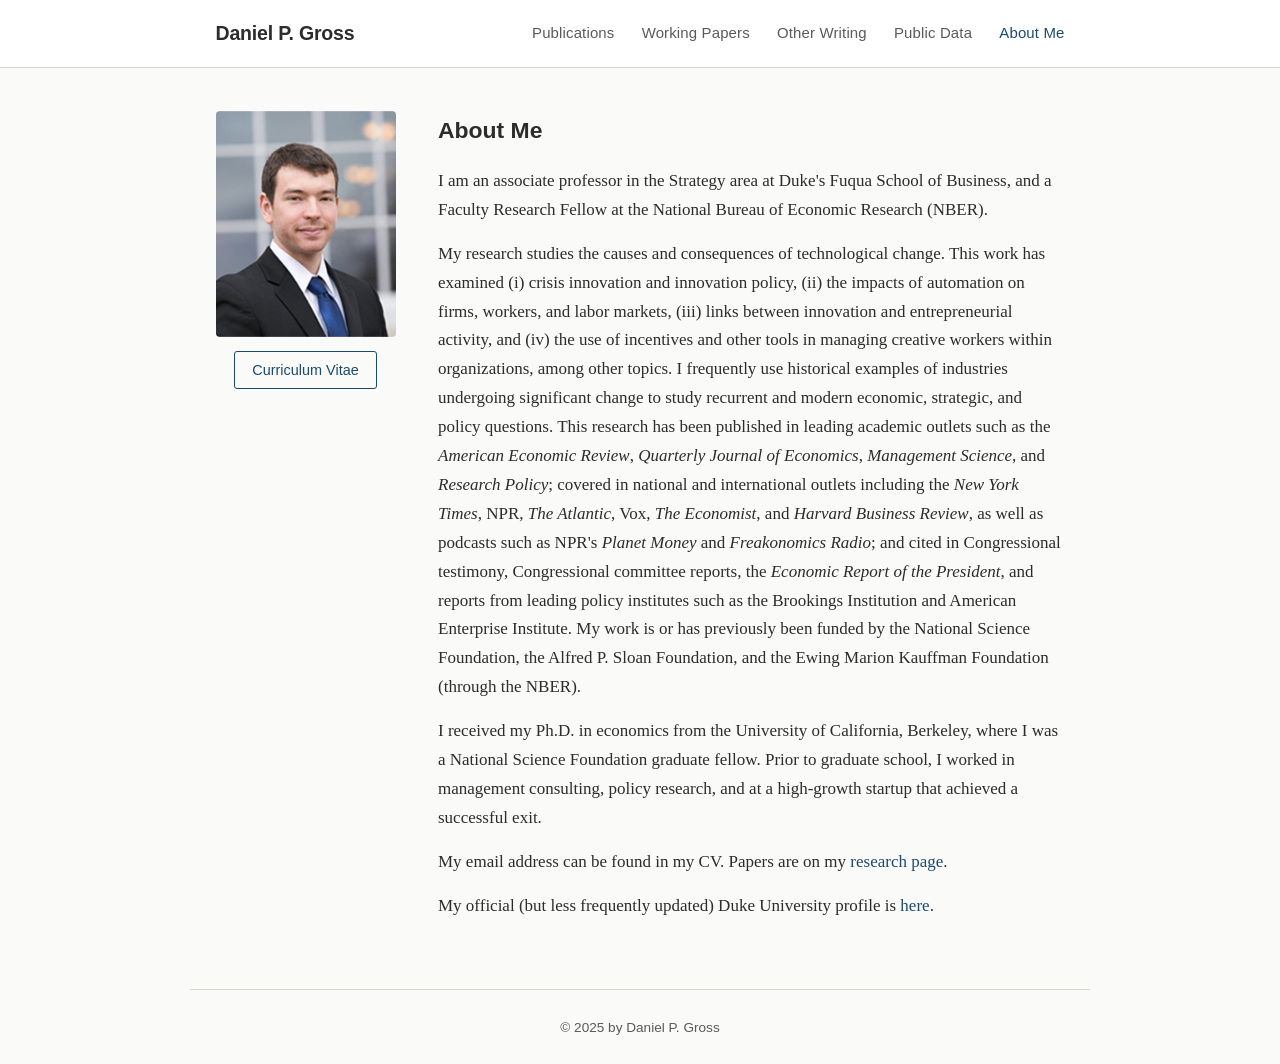
==== index.html @ e5d7f364 "Add files via upload" ====
<!DOCTYPE html>
<html lang="en">
<head>
    <meta charset="UTF-8">
    <meta name="viewport" content="width=device-width, initial-scale=1.0">
    <title>Daniel P. Gross | Duke University Fuqua School of Business</title>
    <link rel="stylesheet" href="style.css">
</head>
<body>
    <header>
        <div class="header-inner">
            <a href="index.html" class="site-title">Daniel P. Gross</a>
            <nav>
                <button class="nav-toggle" aria-label="Toggle navigation">&#9776;</button>
                <ul class="nav-links">
                    <li><a href="publications.html">Publications</a></li>
                    <li><a href="workingpapers.html">Working Papers</a></li>
                    <li><a href="otherwriting.html">Other Writing</a></li>
                    <li><a href="publicdata.html">Public Data</a></li>
                    <li><a href="index.html" class="active">About Me</a></li>
                </ul>
            </nav>
        </div>
    </header>

    <main>
        <section class="about">
            <div class="about-sidebar">
                <img src="photo.jpg" alt="Daniel P. Gross" class="headshot">
                <a href="https://www.dropbox.com/s/mn2ymehuyh97z48/cv_gross.pdf?dl=0" class="cv-link">Curriculum Vitae</a>
            </div>
            <div class="about-text">
                <h2>About Me</h2>
                <p>I am an associate professor in the Strategy area at Duke's Fuqua School of Business, and a Faculty Research Fellow at the National Bureau of Economic Research (NBER).</p>

                <p>My research studies the causes and consequences of technological change. This work has examined (i) crisis innovation and innovation policy, (ii) the impacts of automation on firms, workers, and labor markets, (iii) links between innovation and entrepreneurial activity, and (iv) the use of incentives and other tools in managing creative workers within organizations, among other topics. I frequently use historical examples of industries undergoing significant change to study recurrent and modern economic, strategic, and policy questions. This research has been published in leading academic outlets such as the <em>American Economic Review</em>, <em>Quarterly Journal of Economics</em>, <em>Management Science</em>, and <em>Research Policy</em>; covered in national and international outlets including the <em>New York Times</em>, NPR, <em>The Atlantic</em>, Vox, <em>The Economist</em>, and <em>Harvard Business Review</em>, as well as podcasts such as NPR's <em>Planet Money</em> and <em>Freakonomics Radio</em>; and cited in Congressional testimony, Congressional committee reports, the <em>Economic Report of the President</em>, and reports from leading policy institutes such as the Brookings Institution and American Enterprise Institute. My work is or has previously been funded by the National Science Foundation, the Alfred P. Sloan Foundation, and the Ewing Marion Kauffman Foundation (through the NBER).</p>

                <p>I received my Ph.D. in economics from the University of California, Berkeley, where I was a National Science Foundation graduate fellow. Prior to graduate school, I worked in management consulting, policy research, and at a high-growth startup that achieved a successful exit.</p>

                <p>My email address can be found in my CV. Papers are on my <a href="publications.html">research page</a>.</p>

                <p>My official (but less frequently updated) Duke University profile is <a href="https://www.fuqua.duke.edu/faculty/daniel-gross">here</a>.</p>
            </div>
        </section>
    </main>

    <footer>
        <p>&copy; 2025 by Daniel P. Gross</p>
    </footer>

    <script>
        document.querySelector('.nav-toggle').addEventListener('click', function() {
            document.querySelector('.nav-links').classList.toggle('open');
        });
    </script>
</body>
</html>
---- style.css ----
/* ── Reset & Base ── */
*, *::before, *::after { margin: 0; padding: 0; box-sizing: border-box; }

:root {
    --color-bg: #fafaf8;
    --color-text: #2c2c2c;
    --color-text-secondary: #5a5a5a;
    --color-accent: #1a4a6e;
    --color-accent-hover: #0d3350;
    --color-border: #d8d5cf;
    --color-header-bg: #ffffff;
    --color-card-bg: #ffffff;
    --font-body: 'Source Serif 4', 'Georgia', serif;
    --font-heading: 'DM Sans', 'Helvetica Neue', sans-serif;
    --max-width: 900px;
}

@import url('https://fonts.googleapis.com/css2?family=Source+Serif+4:ital,opsz,wght@0,8..60,300;0,8..60,400;0,8..60,600;1,8..60,400&family=DM+Sans:wght@400;500;600&display=swap');

html { font-size: 17px; scroll-behavior: smooth; }
body {
    font-family: var(--font-body);
    color: var(--color-text);
    background: var(--color-bg);
    line-height: 1.7;
    -webkit-font-smoothing: antialiased;
}

a {
    color: var(--color-accent);
    text-decoration: none;
    border-bottom: 1px solid transparent;
    transition: border-color 0.2s;
}
a:hover { border-bottom-color: var(--color-accent); }

/* ── Header ── */
header {
    background: var(--color-header-bg);
    border-bottom: 1px solid var(--color-border);
    position: sticky;
    top: 0;
    z-index: 100;
}
.header-inner {
    max-width: var(--max-width);
    margin: 0 auto;
    padding: 1rem 1.5rem;
    display: flex;
    align-items: center;
    justify-content: space-between;
    gap: 1.5rem;
}
.site-title {
    font-family: var(--font-heading);
    font-weight: 600;
    font-size: 1.15rem;
    color: var(--color-text);
    white-space: nowrap;
    border-bottom: none;
    letter-spacing: -0.01em;
}
.site-title:hover { color: var(--color-accent); border-bottom: none; }

nav .nav-links {
    list-style: none;
    display: flex;
    gap: 1.6rem;
    align-items: center;
}
nav .nav-links li a {
    font-family: var(--font-heading);
    font-size: 0.88rem;
    font-weight: 500;
    color: var(--color-text-secondary);
    letter-spacing: 0.01em;
    border-bottom: none;
    padding-bottom: 2px;
    transition: color 0.2s;
}
nav .nav-links li a:hover,
nav .nav-links li a.active {
    color: var(--color-accent);
}

.nav-toggle {
    display: none;
    background: none;
    border: none;
    font-size: 1.4rem;
    cursor: pointer;
    color: var(--color-text);
}

/* ── Main ── */
main {
    max-width: var(--max-width);
    margin: 0 auto;
    padding: 2.5rem 1.5rem 4rem;
}

/* ── About Page ── */
.about {
    display: flex;
    gap: 2.5rem;
    align-items: flex-start;
}
.about-sidebar {
    flex-shrink: 0;
    text-align: center;
}
.headshot {
    width: 180px;
    height: auto;
    border-radius: 4px;
    display: block;
    margin-bottom: 0.8rem;
}
.cv-link {
    font-family: var(--font-heading);
    font-size: 0.85rem;
    font-weight: 500;
    display: inline-block;
    padding: 0.35rem 1rem;
    border: 1px solid var(--color-accent);
    border-radius: 3px;
    color: var(--color-accent);
    transition: background 0.2s, color 0.2s;
}
.cv-link:hover {
    background: var(--color-accent);
    color: #fff;
    border-bottom-color: var(--color-accent);
}

.about-text h2 {
    font-family: var(--font-heading);
    font-size: 1.35rem;
    font-weight: 600;
    margin-bottom: 1rem;
    color: var(--color-text);
}
.about-text p { margin-bottom: 0.9rem; }
.about-text p:last-child { margin-bottom: 0; }

/* ── Section Headings (Publications, etc.) ── */
.page-heading {
    font-family: var(--font-heading);
    font-size: 1.35rem;
    font-weight: 600;
    margin-bottom: 0.4rem;
    color: var(--color-text);
}

.section-heading {
    font-family: var(--font-heading);
    font-size: 1.05rem;
    font-weight: 600;
    color: var(--color-accent);
    margin-top: 2.2rem;
    margin-bottom: 1.2rem;
    padding-bottom: 0.35rem;
    border-bottom: 2px solid var(--color-border);
}

.section-intro {
    margin-bottom: 1.5rem;
    color: var(--color-text-secondary);
    font-size: 0.95rem;
}
.section-intro a { font-size: 0.95rem; }

/* ── Paper List ── */
.paper {
    margin-bottom: 1.6rem;
    padding-left: 0;
}
.paper-title {
    font-weight: 600;
    font-size: 0.97rem;
    line-height: 1.5;
}
.paper-title a { border-bottom: 1px solid var(--color-border); }
.paper-title a:hover { border-bottom-color: var(--color-accent); }
.paper-authors {
    font-size: 0.9rem;
    color: var(--color-text-secondary);
    margin-top: 0.15rem;
}
.paper-venue {
    font-size: 0.9rem;
    color: var(--color-text-secondary);
    font-style: italic;
    margin-top: 0.1rem;
}
.paper-extra {
    font-size: 0.85rem;
    color: var(--color-text-secondary);
    margin-top: 0.25rem;
    line-height: 1.6;
}
.paper-extra a {
    font-size: 0.85rem;
}

/* ── Data List ── */
.data-item {
    margin-bottom: 1.4rem;
}
.data-item .data-title {
    font-weight: 600;
    font-size: 0.97rem;
}
.data-item .data-title a {
    border-bottom: 1px solid var(--color-border);
}
.data-item .data-title a:hover {
    border-bottom-color: var(--color-accent);
}
.data-item .data-source {
    font-size: 0.88rem;
    color: var(--color-text-secondary);
    margin-top: 0.1rem;
}
.data-item .data-authors {
    font-size: 0.88rem;
    color: var(--color-text-secondary);
}

/* ── Projects in Progress ── */
.projects-list {
    list-style: disc;
    padding-left: 1.4rem;
    color: var(--color-text-secondary);
    font-size: 0.95rem;
    line-height: 1.8;
}

/* ── Footer ── */
footer {
    max-width: var(--max-width);
    margin: 0 auto;
    padding: 1.5rem;
    text-align: center;
    font-size: 0.8rem;
    color: var(--color-text-secondary);
    border-top: 1px solid var(--color-border);
    font-family: var(--font-heading);
}

/* ── Responsive ── */
@media (max-width: 700px) {
    .nav-toggle { display: block; }
    nav .nav-links {
        display: none;
        flex-direction: column;
        position: absolute;
        top: 100%;
        left: 0;
        right: 0;
        background: var(--color-header-bg);
        border-bottom: 1px solid var(--color-border);
        padding: 1rem 1.5rem;
        gap: 0.8rem;
    }
    nav .nav-links.open { display: flex; }
    .about {
        flex-direction: column;
        align-items: center;
        text-align: left;
    }
    .about-sidebar { text-align: center; }
    .headshot { width: 150px; }
    main { padding-top: 1.5rem; }
}
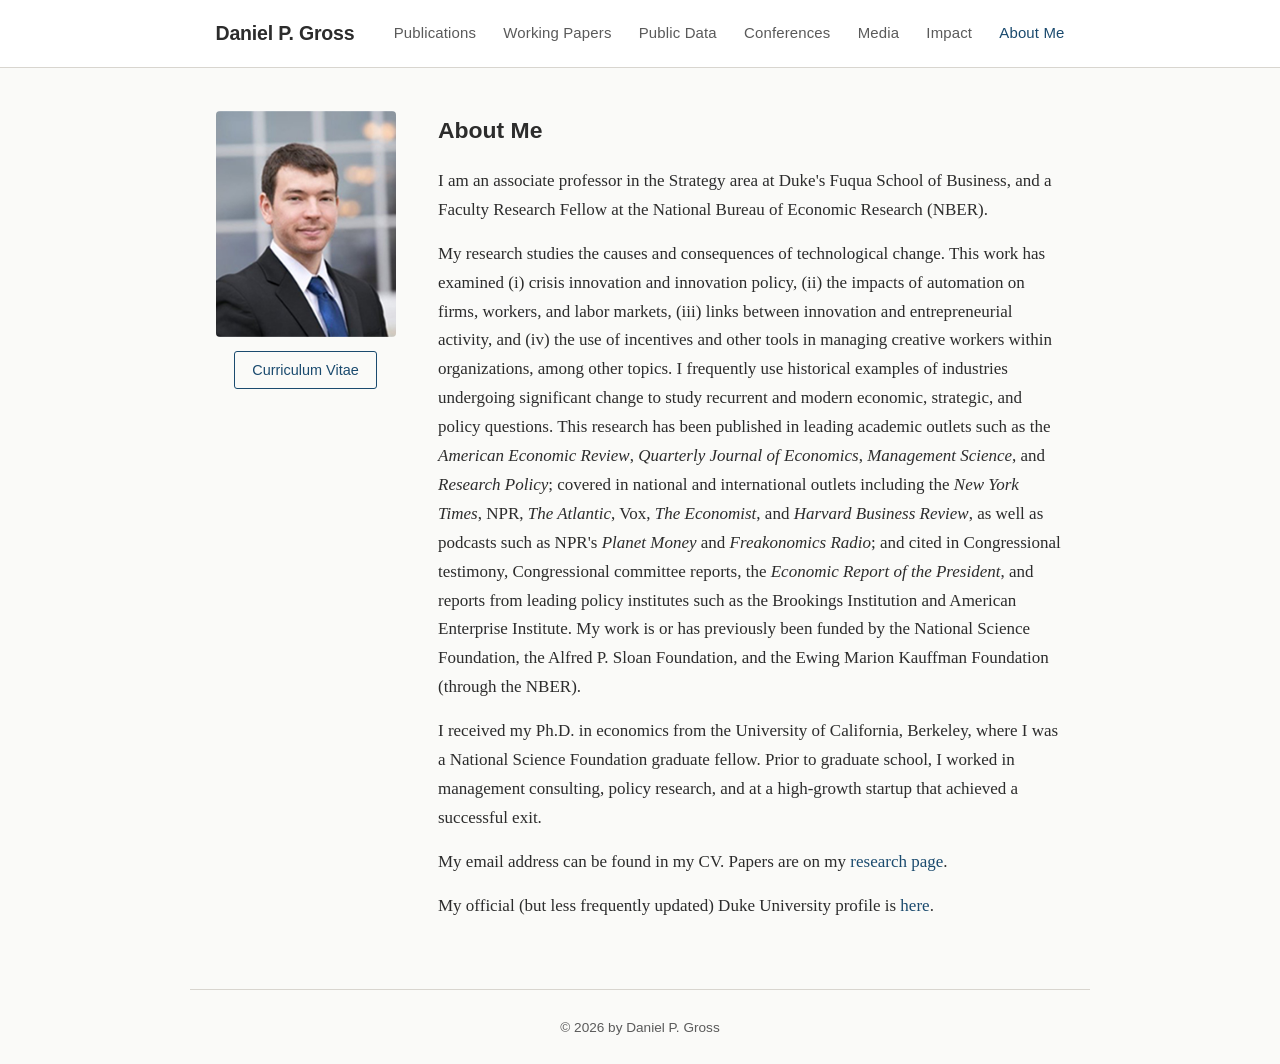
==== commit 1507a6ba: "Update copyright to 2026 and add new pages - Update copyright year from 2025 to 2026 across all page" ====
--- a/index.html
+++ b/index.html
@@ -15,8 +15,10 @@
                 <ul class="nav-links">
                     <li><a href="publications.html">Publications</a></li>
                     <li><a href="workingpapers.html">Working Papers</a></li>
-                    <li><a href="otherwriting.html">Other Writing</a></li>
                     <li><a href="publicdata.html">Public Data</a></li>
+                    <li><a href="conferences.html">Conferences</a></li>
+                    <li><a href="media.html">Media</a></li>
+                    <li><a href="impact.html">Impact</a></li>
                     <li><a href="index.html" class="active">About Me</a></li>
                 </ul>
             </nav>
@@ -27,7 +29,7 @@
         <section class="about">
             <div class="about-sidebar">
                 <img src="photo.jpg" alt="Daniel P. Gross" class="headshot">
-                <a href="https://www.dropbox.com/s/mn2ymehuyh97z48/cv_gross.pdf?dl=0" class="cv-link">Curriculum Vitae</a>
+                <a href="cv_gross.pdf" class="cv-link">Curriculum Vitae</a>
             </div>
             <div class="about-text">
                 <h2>About Me</h2>
@@ -45,7 +47,7 @@
     </main>
 
     <footer>
-        <p>&copy; 2025 by Daniel P. Gross</p>
+        <p>&copy; 2026 by Daniel P. Gross</p>
     </footer>
 
     <script>
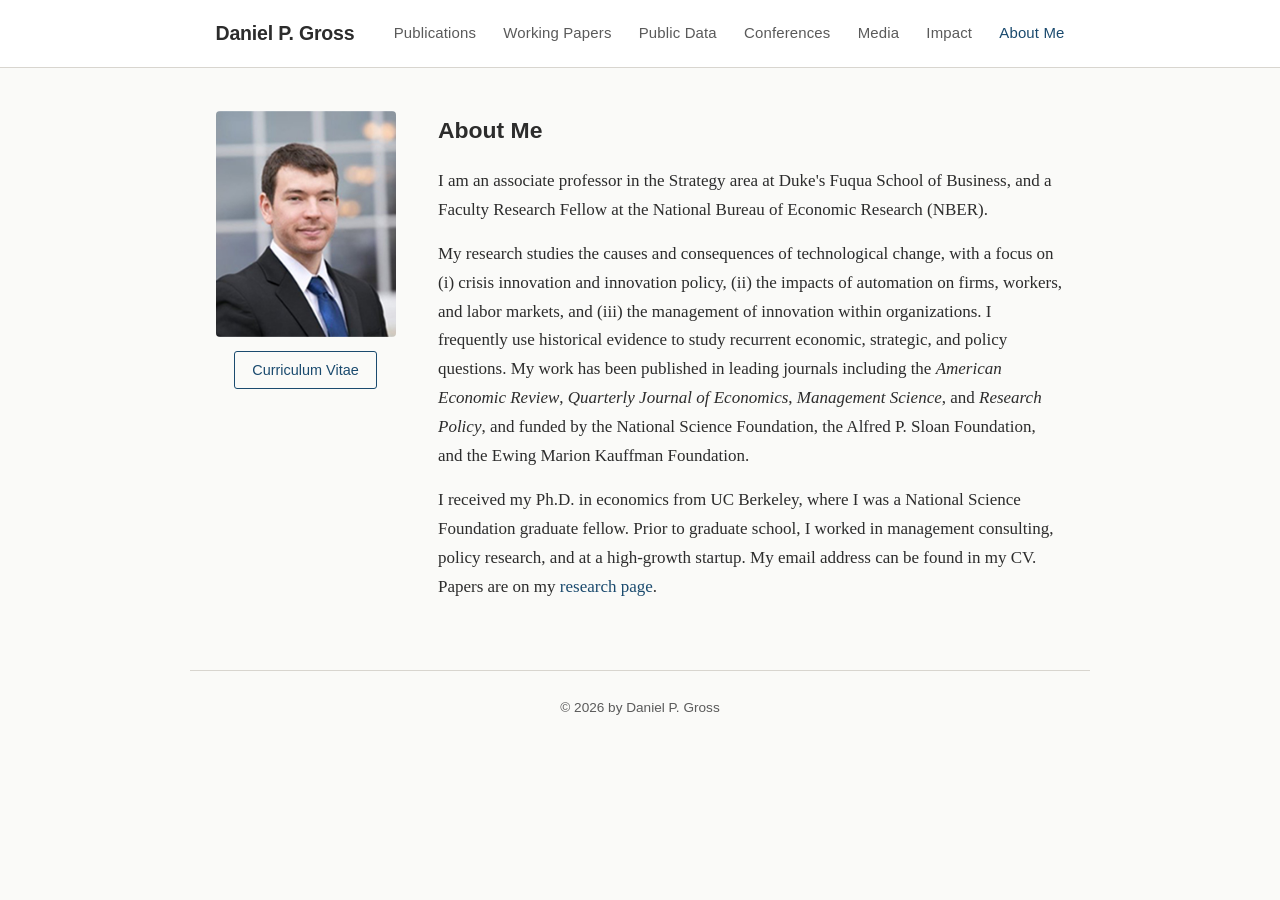
==== commit 08a92a35: "Shorten homepage bio and reorganize media page into categories - Trim index.html bio: remove media/p" ====
--- a/index.html
+++ b/index.html
@@ -35,13 +35,9 @@
                 <h2>About Me</h2>
                 <p>I am an associate professor in the Strategy area at Duke's Fuqua School of Business, and a Faculty Research Fellow at the National Bureau of Economic Research (NBER).</p>
 
-                <p>My research studies the causes and consequences of technological change. This work has examined (i) crisis innovation and innovation policy, (ii) the impacts of automation on firms, workers, and labor markets, (iii) links between innovation and entrepreneurial activity, and (iv) the use of incentives and other tools in managing creative workers within organizations, among other topics. I frequently use historical examples of industries undergoing significant change to study recurrent and modern economic, strategic, and policy questions. This research has been published in leading academic outlets such as the <em>American Economic Review</em>, <em>Quarterly Journal of Economics</em>, <em>Management Science</em>, and <em>Research Policy</em>; covered in national and international outlets including the <em>New York Times</em>, NPR, <em>The Atlantic</em>, Vox, <em>The Economist</em>, and <em>Harvard Business Review</em>, as well as podcasts such as NPR's <em>Planet Money</em> and <em>Freakonomics Radio</em>; and cited in Congressional testimony, Congressional committee reports, the <em>Economic Report of the President</em>, and reports from leading policy institutes such as the Brookings Institution and American Enterprise Institute. My work is or has previously been funded by the National Science Foundation, the Alfred P. Sloan Foundation, and the Ewing Marion Kauffman Foundation (through the NBER).</p>
+                <p>My research studies the causes and consequences of technological change, with a focus on (i) crisis innovation and innovation policy, (ii) the impacts of automation on firms, workers, and labor markets, and (iii) the management of innovation within organizations. I frequently use historical evidence to study recurrent economic, strategic, and policy questions. My work has been published in leading journals including the <em>American Economic Review</em>, <em>Quarterly Journal of Economics</em>, <em>Management Science</em>, and <em>Research Policy</em>, and funded by the National Science Foundation, the Alfred P. Sloan Foundation, and the Ewing Marion Kauffman Foundation.</p>
 
-                <p>I received my Ph.D. in economics from the University of California, Berkeley, where I was a National Science Foundation graduate fellow. Prior to graduate school, I worked in management consulting, policy research, and at a high-growth startup that achieved a successful exit.</p>
-
-                <p>My email address can be found in my CV. Papers are on my <a href="publications.html">research page</a>.</p>
-
-                <p>My official (but less frequently updated) Duke University profile is <a href="https://www.fuqua.duke.edu/faculty/daniel-gross">here</a>.</p>
+                <p>I received my Ph.D. in economics from UC Berkeley, where I was a National Science Foundation graduate fellow. Prior to graduate school, I worked in management consulting, policy research, and at a high-growth startup. My email address can be found in my CV. Papers are on my <a href="publications.html">research page</a>.</p>
             </div>
         </section>
     </main>
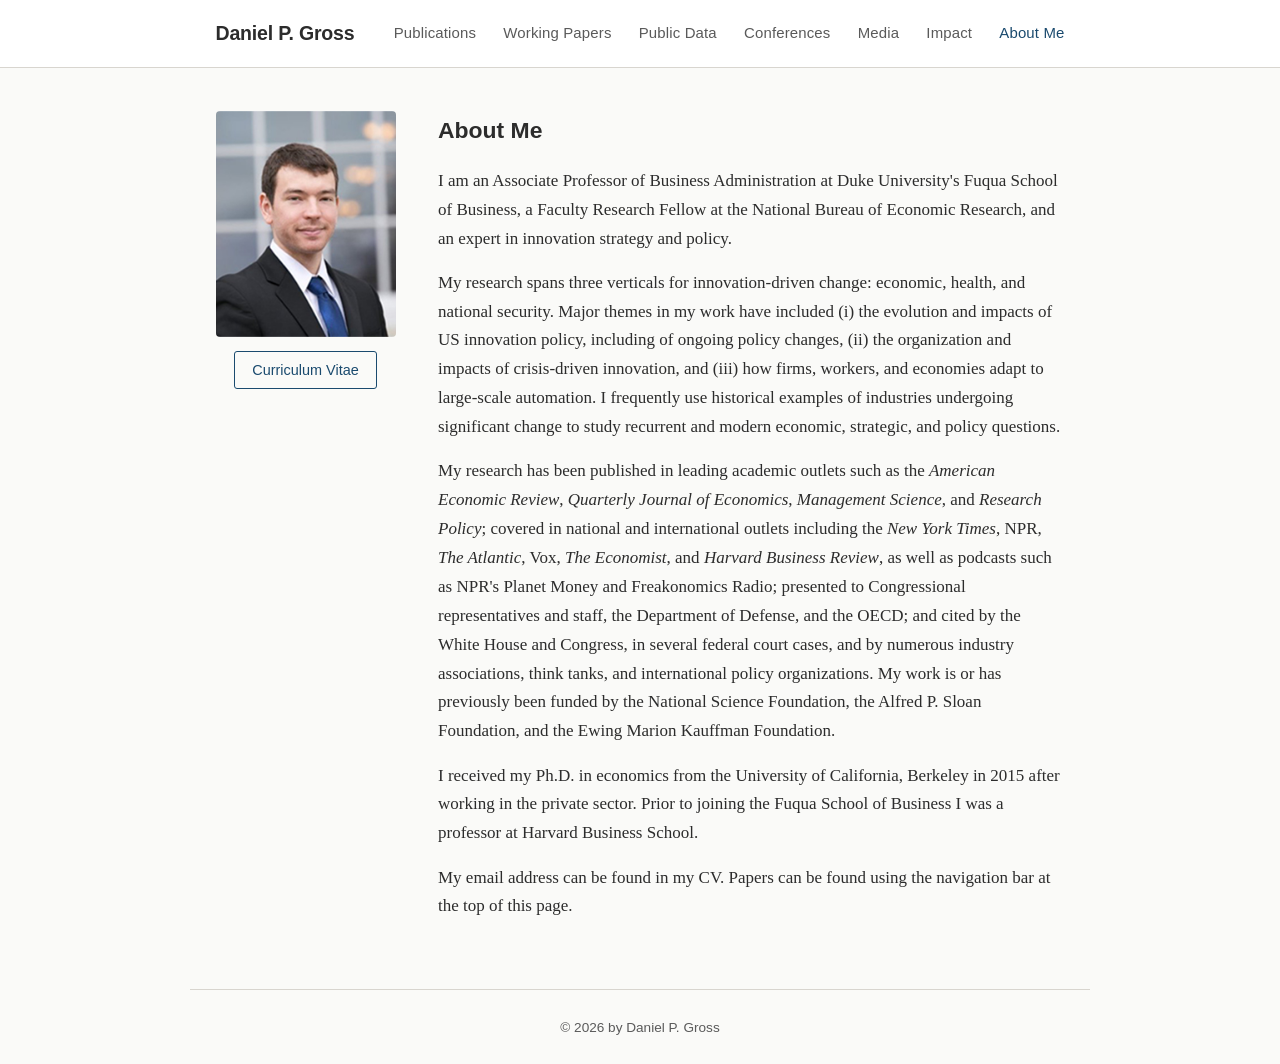
==== commit 77b2f4ba: "Update homepage bio Co-Authored-By: Claude Sonnet 4.6 <noreply@anthropic.com>" ====
--- a/index.html
+++ b/index.html
@@ -33,11 +33,15 @@
             </div>
             <div class="about-text">
                 <h2>About Me</h2>
-                <p>I am an associate professor in the Strategy area at Duke's Fuqua School of Business, and a Faculty Research Fellow at the National Bureau of Economic Research (NBER).</p>
+                <p>I am an Associate Professor of Business Administration at Duke University's Fuqua School of Business, a Faculty Research Fellow at the National Bureau of Economic Research, and an expert in innovation strategy and policy.</p>
 
-                <p>My research studies the causes and consequences of technological change, with a focus on (i) crisis innovation and innovation policy, (ii) the impacts of automation on firms, workers, and labor markets, and (iii) the management of innovation within organizations. I frequently use historical evidence to study recurrent economic, strategic, and policy questions. My work has been published in leading journals including the <em>American Economic Review</em>, <em>Quarterly Journal of Economics</em>, <em>Management Science</em>, and <em>Research Policy</em>, and funded by the National Science Foundation, the Alfred P. Sloan Foundation, and the Ewing Marion Kauffman Foundation.</p>
+                <p>My research spans three verticals for innovation-driven change: economic, health, and national security. Major themes in my work have included (i) the evolution and impacts of US innovation policy, including of ongoing policy changes, (ii) the organization and impacts of crisis-driven innovation, and (iii) how firms, workers, and economies adapt to large-scale automation. I frequently use historical examples of industries undergoing significant change to study recurrent and modern economic, strategic, and policy questions.</p>
 
-                <p>I received my Ph.D. in economics from UC Berkeley, where I was a National Science Foundation graduate fellow. Prior to graduate school, I worked in management consulting, policy research, and at a high-growth startup. My email address can be found in my CV. Papers are on my <a href="publications.html">research page</a>.</p>
+                <p>My research has been published in leading academic outlets such as the <em>American Economic Review</em>, <em>Quarterly Journal of Economics</em>, <em>Management Science</em>, and <em>Research Policy</em>; covered in national and international outlets including the <em>New York Times</em>, NPR, <em>The Atlantic</em>, Vox, <em>The Economist</em>, and <em>Harvard Business Review</em>, as well as podcasts such as NPR's Planet Money and Freakonomics Radio; presented to Congressional representatives and staff, the Department of Defense, and the OECD; and cited by the White House and Congress, in several federal court cases, and by numerous industry associations, think tanks, and international policy organizations. My work is or has previously been funded by the National Science Foundation, the Alfred P. Sloan Foundation, and the Ewing Marion Kauffman Foundation.</p>
+
+                <p>I received my Ph.D. in economics from the University of California, Berkeley in 2015 after working in the private sector. Prior to joining the Fuqua School of Business I was a professor at Harvard Business School.</p>
+
+                <p>My email address can be found in my CV. Papers can be found using the navigation bar at the top of this page.</p>
             </div>
         </section>
     </main>
